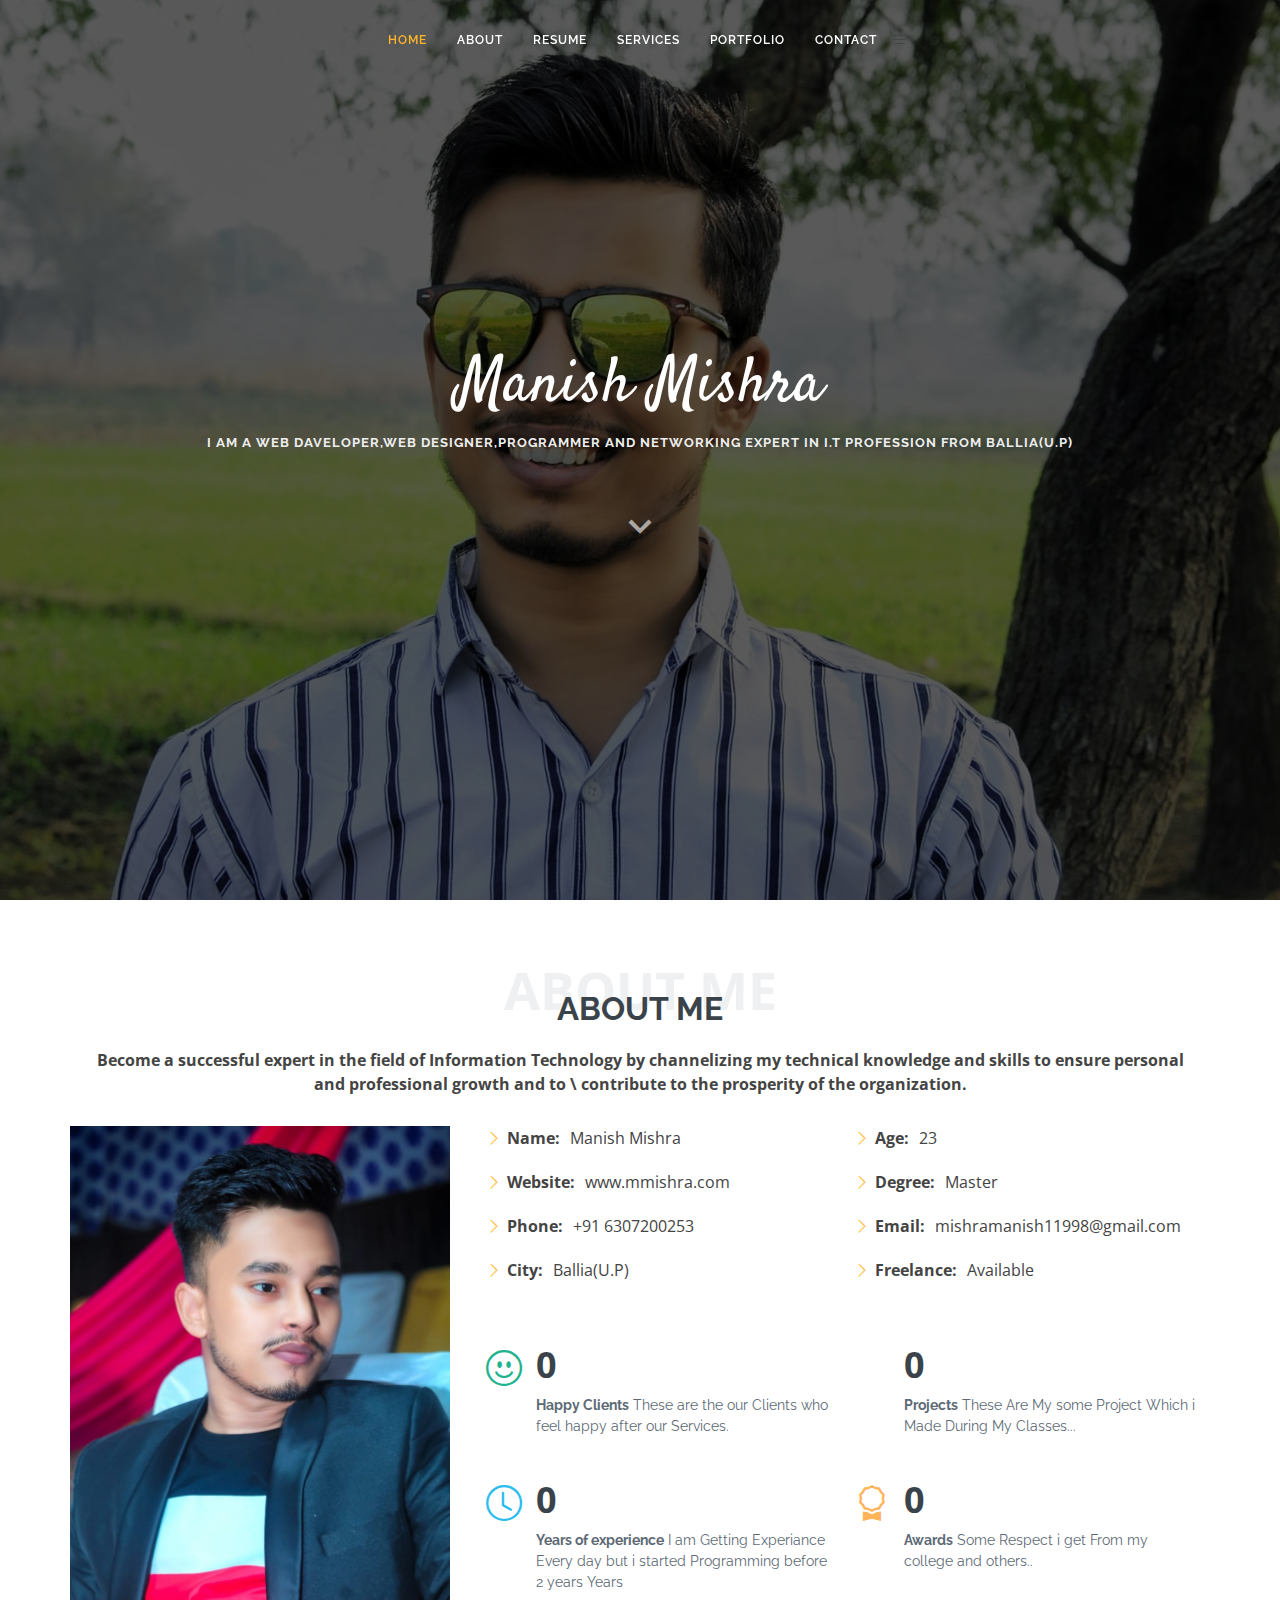
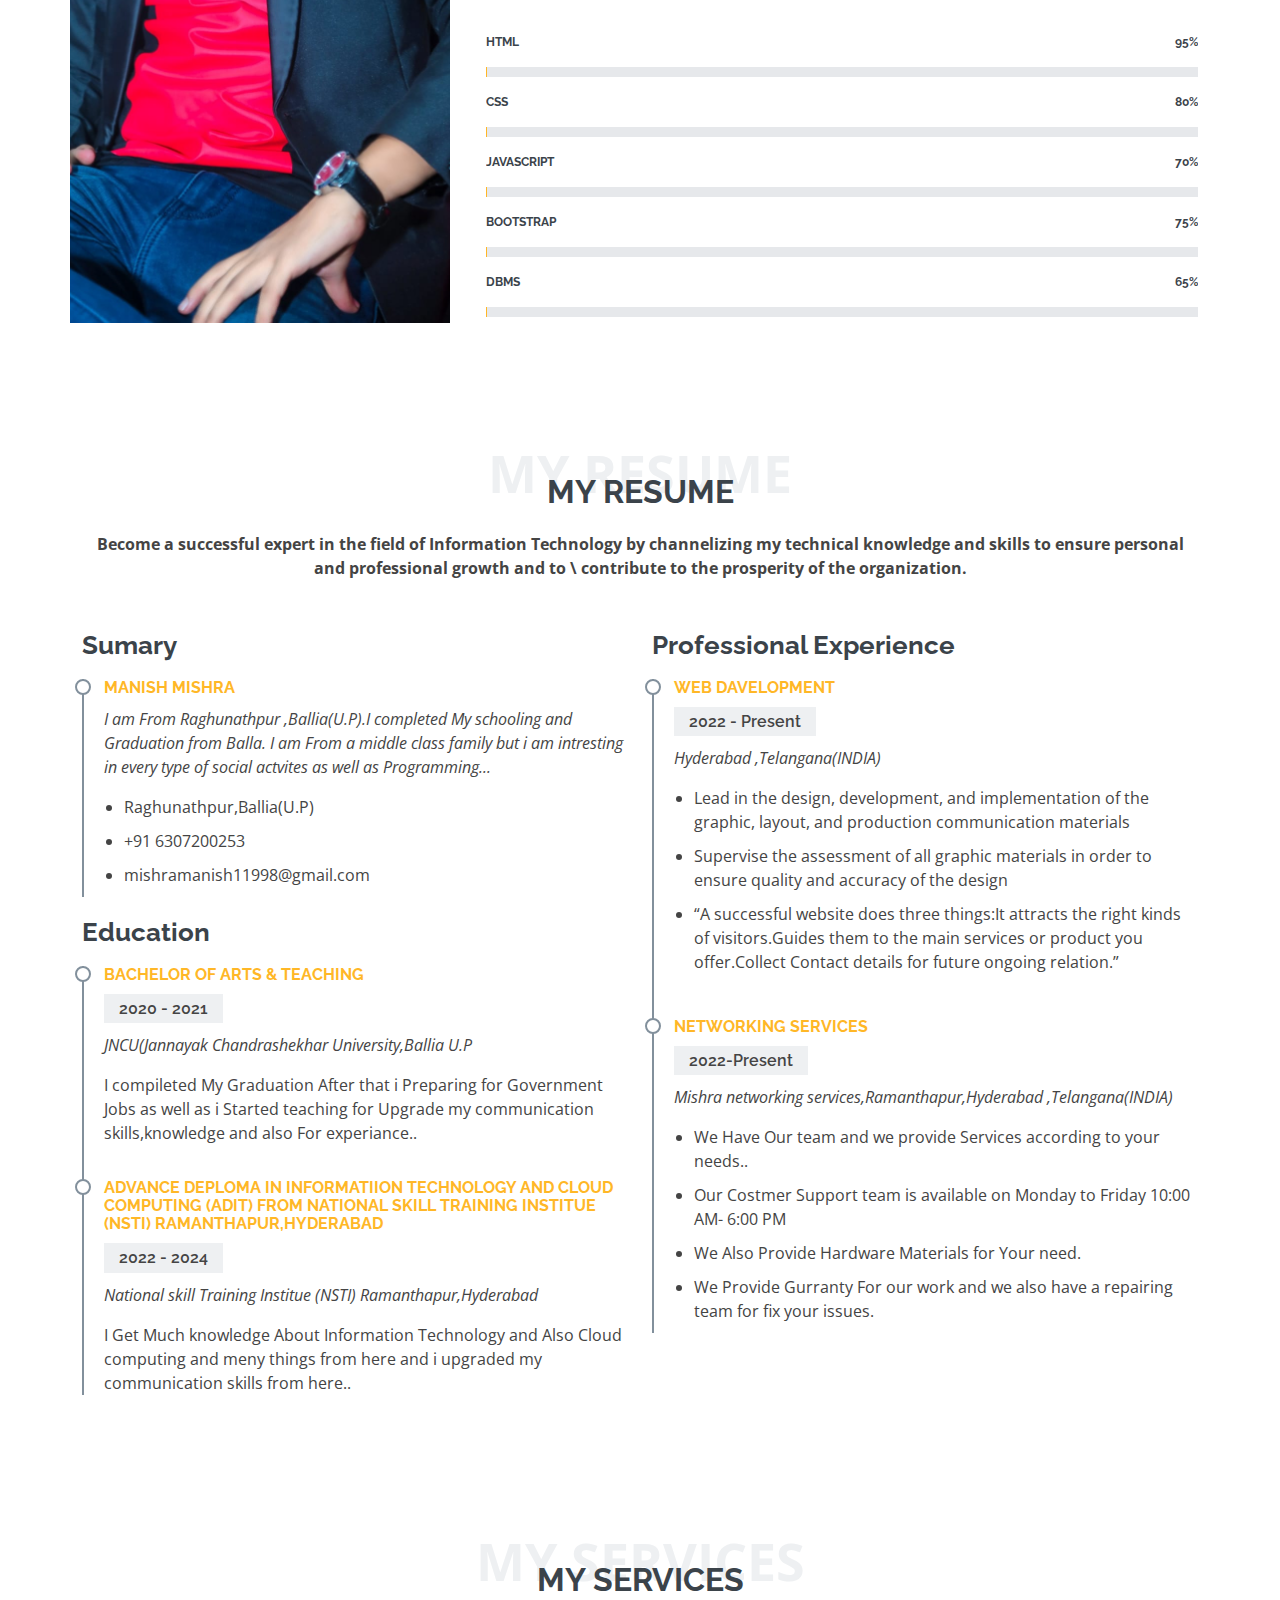
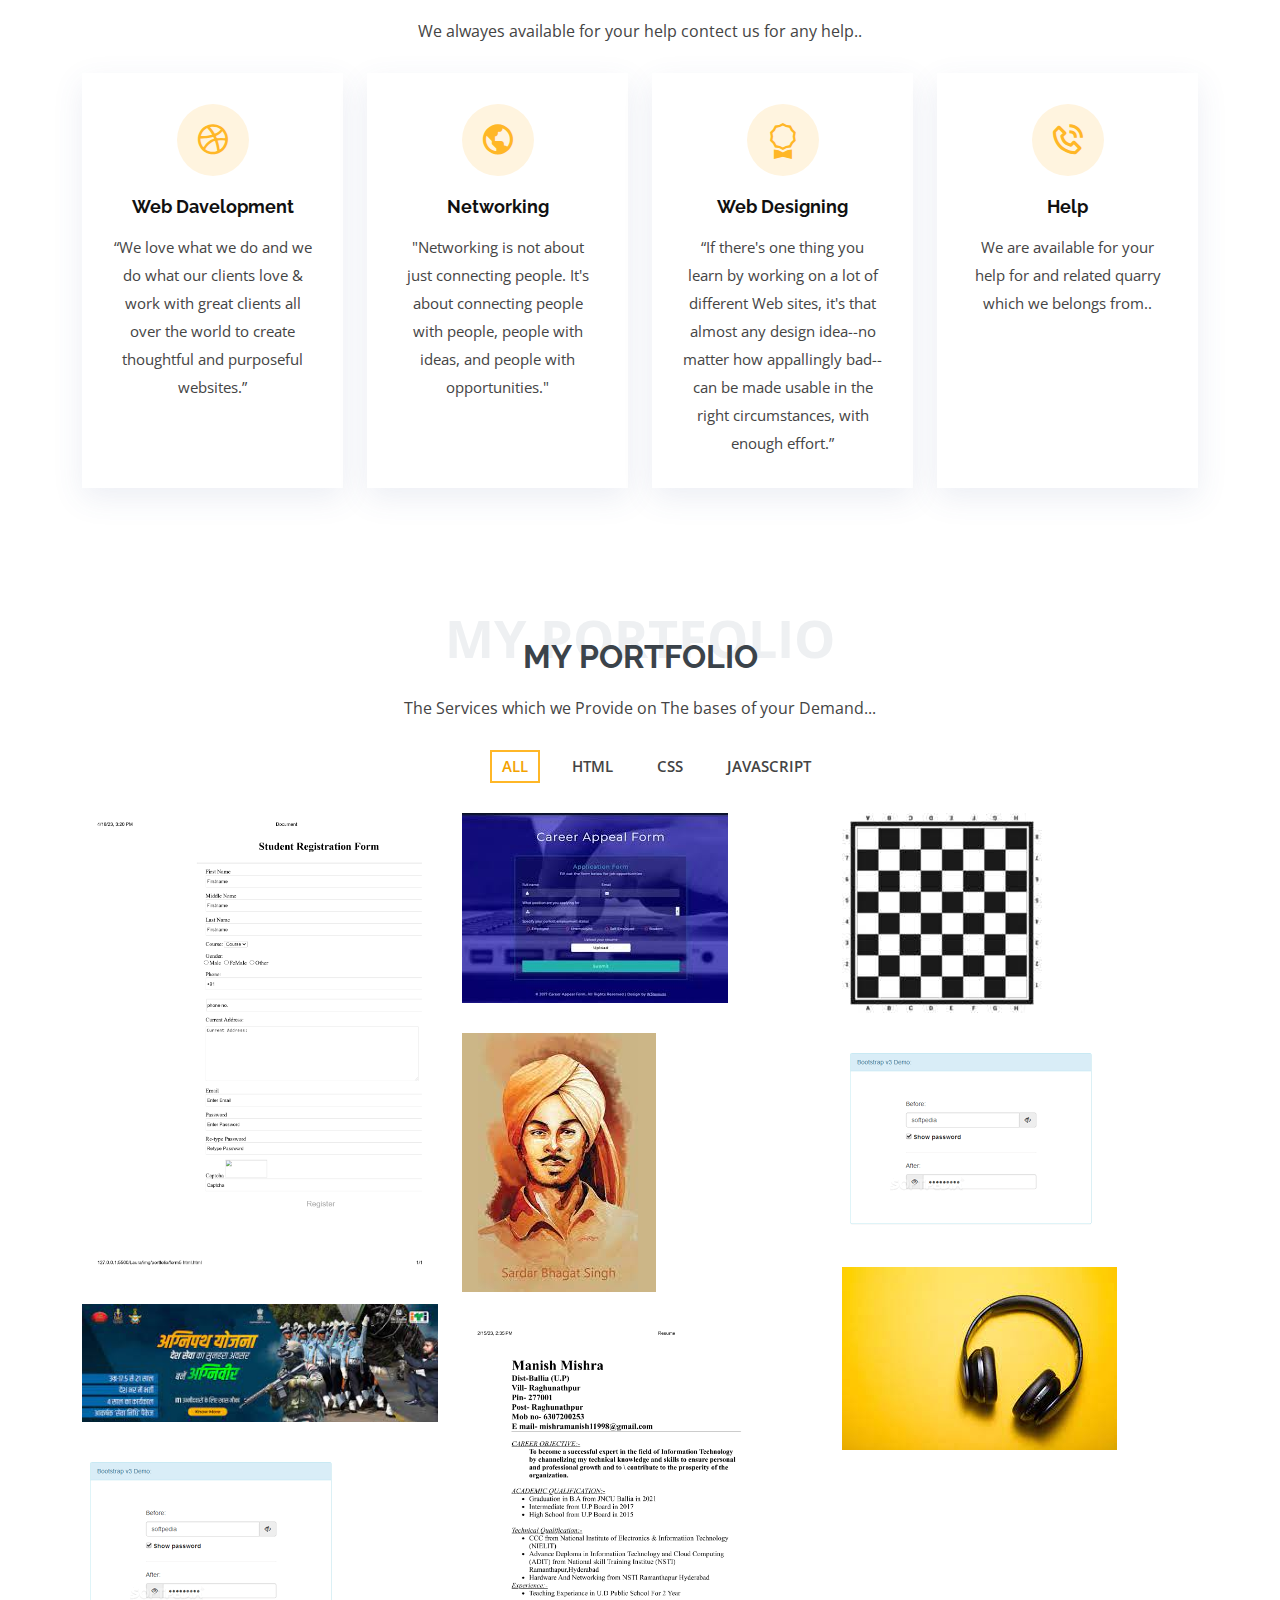
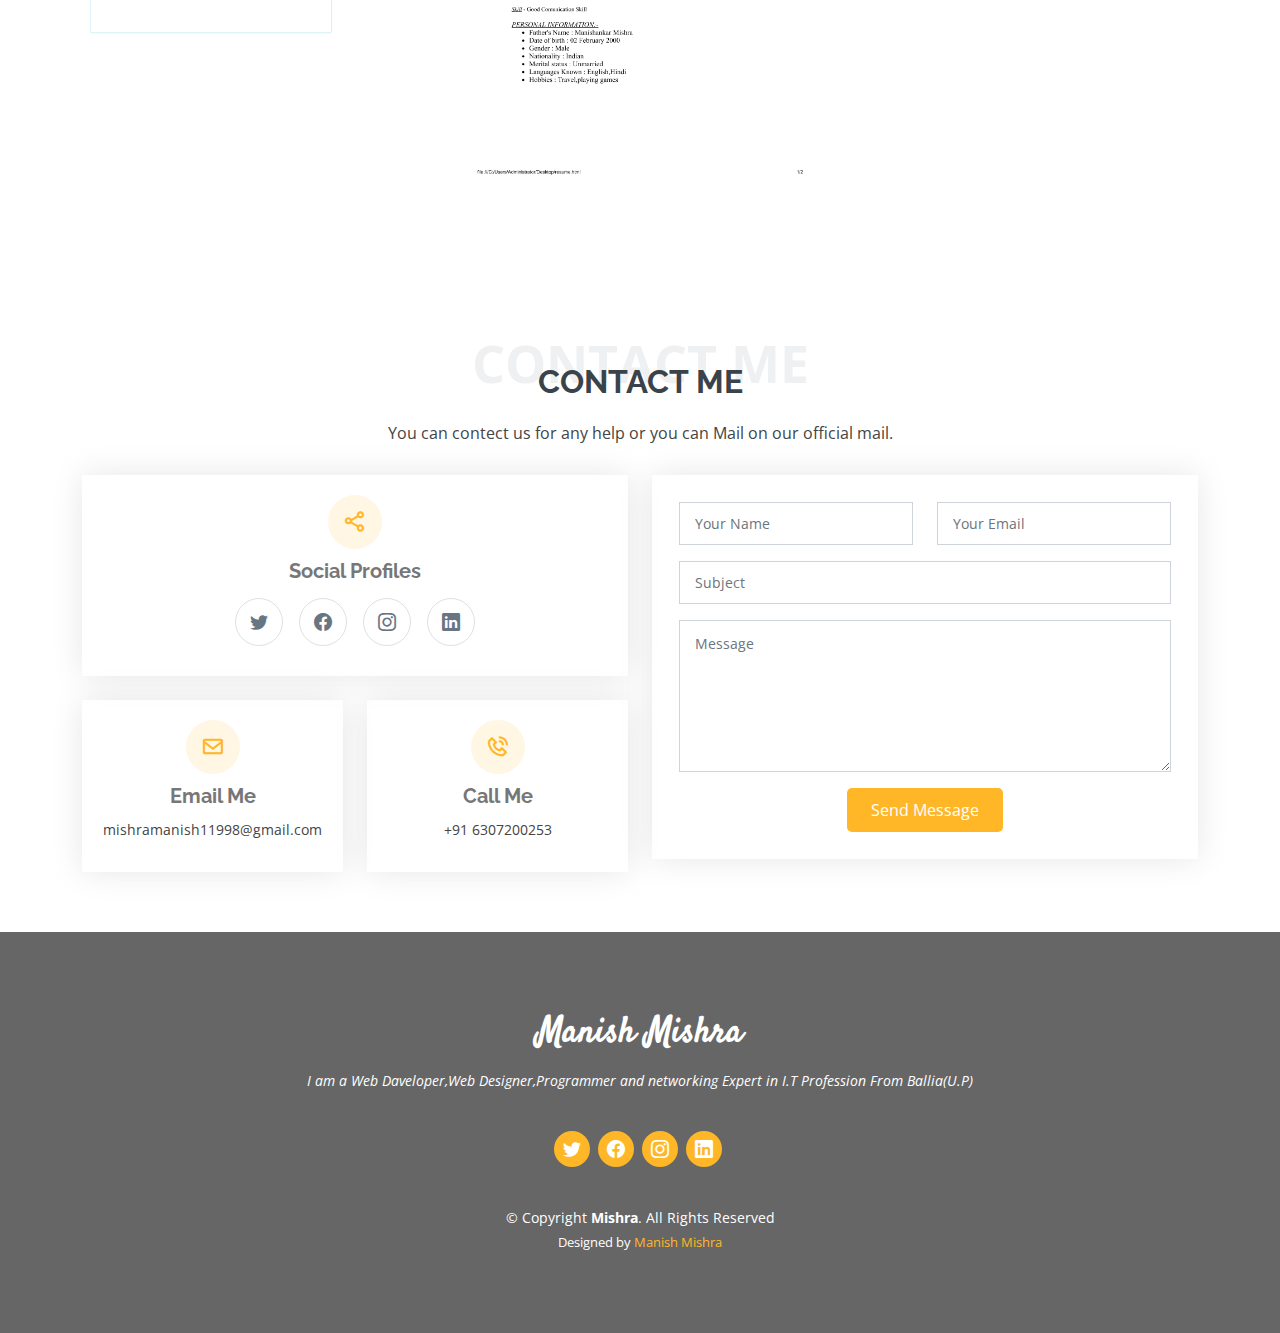
==== index.html @ cc42fcf2 "Add files via upload" ====
<!DOCTYPE html>
<html lang="en">

<head>
  <meta charset="utf-8">
  <meta content="width=device-width, initial-scale=1.0" name="viewport">

  <title>Manish Mishra Bootstrap</title>
  <meta content="" name="description">
  <meta content="" name="keywords">

  <!-- Favicons -->
  <link href="./img/Flag.jpeg" rel="icon">
  <link href="./img/Flag.jpeg" rel="apple-touch-icon">

  <!-- Google Fonts -->
  <link href="https://fonts.googleapis.com/css?family=Open+Sans:300,300i,400,400i,600,600i,700,700i|Raleway:300,300i,400,400i,500,500i,600,600i,700,700i|Satisfy" rel="stylesheet">

  <!-- Vendor CSS Files -->
  <link href="assets/vendor/bootstrap/css/bootstrap.min.css" rel="stylesheet">
  <link href="assets/vendor/bootstrap-icons/bootstrap-icons.css" rel="stylesheet">
  <link href="assets/vendor/boxicons/css/boxicons.min.css" rel="stylesheet">
  <link href="assets/vendor/glightbox/css/glightbox.min.css" rel="stylesheet">
  <link href="assets/vendor/swiper/swiper-bundle.min.css" rel="stylesheet">

  <!-- Template Main CSS File -->
  <link href="./style.css" rel="stylesheet">
 </head>
<body>
  <!-- ======= Header ======= -->
  <header id="header" class="fixed-top d-flex justify-content-center align-items-center header-transparent">

    <nav id="navbar" class="navbar">
      <ul>
        <li><a class="nav-link scrollto active" href="#hero">Home</a></li>
        <li><a class="nav-link scrollto" href="#about">About</a></li>
        <li><a class="nav-link scrollto" href="#resume">Resume</a></li>
        <li><a class="nav-link scrollto" href="#services">Services</a></li>
        <li><a class="nav-link scrollto " href="#portfolio">Portfolio</a></li>
       
        <li><a class="nav-link scrollto" href="#contact">Contact</a></li>
      </ul>
      <i class="bi bi-list mobile-nav-toggle"></i>
    </nav><!-- .navbar -->

  </header><!-- End Header -->

  <!-- ======= Hero Section ======= -->
  <section id="hero">
    <div class="hero-container">
      <h1>Manish Mishra</h1>
      <h2><strong>I am a Web Daveloper,Web Designer,Programmer and networking Expert in I.T Profession From Ballia(U.P)</strong></h2>
      <a href="#about" class="btn-scroll scrollto" title="Scroll Down"><i class="bx bx-chevron-down"></i></a>
    </div>
  </section><!-- End Hero -->

  <main id="main">

    <!-- ======= About Me Section ======= -->
    <section id="about" class="about">
      <div class="container">

        <div class="section-title">
          <span>About Me</span>
          <h2>About Me</h2>
          <p><strong> Become a successful expert in the field of Information Technology by channelizing my 
            technical knowledge and skills to ensure personal and professional growth and to \
            contribute to the prosperity of the organization.</strong></p>
        </div>

        <div class="row">
          <div class="image col-lg-4 d-flex align-items-stretch justify-content-center justify-content-lg-start"></div>
          <div class="col-lg-8 d-flex flex-column align-items-stretch">
            <div class="content ps-lg-4 d-flex flex-column justify-content-center">
              <div class="row">
                <div class="col-lg-6">
                  <ul>
                    <li><i class="bi bi-chevron-right"></i> <strong>Name:</strong> <span>Manish Mishra</span></li>
                    <li><i class="bi bi-chevron-right"></i> <strong>Website:</strong> <span>www.mmishra.com</span></li>
                    <li><i class="bi bi-chevron-right"></i> <strong>Phone:</strong> <span>+91 6307200253</span></li>
                    <li><i class="bi bi-chevron-right"></i> <strong>City:</strong> <span>Ballia(U.P)</span></li>
                  </ul>
                </div>
                <div class="col-lg-6">
                  <ul>
                    <li><i class="bi bi-chevron-right"></i> <strong>Age:</strong> <span>23</span></li>
                    <li><i class="bi bi-chevron-right"></i> <strong>Degree:</strong> <span>Master</span></li>
                    <li><i class="bi bi-chevron-right"></i> <strong>Email:</strong> <span>mishramanish11998@gmail.com</span></li>
                    <li><i class="bi bi-chevron-right"></i> <strong>Freelance:</strong> <span>Available</span></li>
                  </ul>
                </div>
              </div>
              <div class="row mt-n4">
                <div class="col-md-6 mt-5 d-md-flex align-items-md-stretch">
                  <div class="count-box">
                    <i class="bi bi-emoji-smile" style="color: #20b38e;"></i>
                    <span data-purecounter-start="0" data-purecounter-end="51" data-purecounter-duration="1" class="purecounter"></span>
                    <p><strong>Happy Clients</strong> These are the our Clients who feel happy after our Services.</p>
                  </div>
                </div>

                <div class="col-md-6 mt-5 d-md-flex align-items-md-stretch">
                  <div class="count-box">
                    <i class="bi bi-journal-richtextr" style="color: #8a1ac2;"></i>
                    <span data-purecounter-start="0" data-purecounter-end="251" data-purecounter-duration="1" class="purecounter"></span>
                    <p><strong>Projects</strong> These Are My some Project Which i Made During My Classes...</p>
                  </div>
                </div>

                <div class="col-md-6 mt-5 d-md-flex align-items-md-stretch">
                  <div class="count-box">
                    <i class="bi bi-clock" style="color: #2cbdee;"></i>
                    <span data-purecounter-start="0" data-purecounter-end="2" data-purecounter-duration="1" class="purecounter"></span>
                    <p><strong>Years of experience</strong> I am Getting Experiance Every day but i started Programming before 2 years Years</p>
                  </div>
                </div>

                <div class="col-md-6 mt-5 d-md-flex align-items-md-stretch">
                  <div class="count-box">
                    <i class="bi bi-award" style="color: #ffb459;"></i>
                    <span data-purecounter-start="0" data-purecounter-end="11" data-purecounter-duration="1" class="purecounter"></span>
                    <p><strong>Awards</strong> Some Respect i get From my college and others..</p>
                  </div>
                </div>
              </div>
            </div><!-- End .content-->

            <div class="skills-content ps-lg-4">
              <div class="progress">
                <span class="skill">HTML <i class="val">95%</i></span>
                <div class="progress-bar-wrap">
                  <div class="progress-bar" role="progressbar" aria-valuenow="95" aria-valuemin="0" aria-valuemax="100"></div>
                </div>
              </div>

              <div class="progress">
                <span class="skill">CSS <i class="val">80%</i></span>
                <div class="progress-bar-wrap">
                  <div class="progress-bar" role="progressbar" aria-valuenow="80" aria-valuemin="0" aria-valuemax="100"></div>
                </div>
              </div>

              <div class="progress">
                <span class="skill">JavaScript <i class="val">70%</i></span>
                <div class="progress-bar-wrap">
                  <div class="progress-bar" role="progressbar" aria-valuenow="70" aria-valuemin="0" aria-valuemax="100"></div>
                </div>
              </div>
              <div class="progress">
                <span class="skill">Bootstrap <i class="val">75%</i></span>
                <div class="progress-bar-wrap">
                  <div class="progress-bar" role="progressbar" aria-valuenow="75" aria-valuemin="0" aria-valuemax="100"></div>
                </div>
              </div>
              <div class="progress">
                <span class="skill">DBMS <i class="val">65%</i></span>
                <div class="progress-bar-wrap">
                  <div class="progress-bar" role="progressbar" aria-valuenow="65" aria-valuemin="0" aria-valuemax="100"></div>
                </div>
              </div>
            </div>

          </div>
        </div>

      </div>
    </section><!-- End About Me Section -->

    <!-- ======= My Resume Section ======= -->
    <section id="resume" class="resume">
      <div class="container">

        <div class="section-title">
          <span>My Resume</span>
          <h2>My Resume</h2>
          <p><strong> Become a successful expert in the field of Information Technology by channelizing my 
            technical knowledge and skills to ensure personal and professional growth and to \
            contribute to the prosperity of the organization.</strong></p>
        </div>

        <div class="row">
          <div class="col-lg-6">
            <h3 class="resume-title">Sumary</h3>
            <div class="resume-item pb-0">
              <h4>Manish Mishra</h4>
              <p><em>I am From Raghunathpur ,Ballia(U.P).I completed My schooling and Graduation from Balla. I am From a middle class family but i am intresting in every type of social actvites as well as Programming...</em></p>
              <p>
              <ul>
                <li>Raghunathpur,Ballia(U.P)</li>
                <li>+91 6307200253</li>
                <li>mishramanish11998@gmail.com</li>
              </ul>
              </p>
            </div>

            <h3 class="resume-title">Education</h3>
            <div class="resume-item">
              <h4>Bachelor of Arts &amp; Teaching</h4>
              <h5>2020 - 2021</h5>
              <p><em>JNCU(Jannayak Chandrashekhar University,Ballia U.P</em></p>
              <p>I compileted My Graduation After that i Preparing for Government Jobs as well as i Started teaching for Upgrade my communication skills,knowledge and also For experiance..</p>
            </div>
            <div class="resume-item">
              <h4>Advance Deploma in Informatiion Technology and Cloud Computing (ADIT) from National skill Training Institue (NSTI) Ramanthapur,Hyderabad</h4>
              <h5>2022 - 2024</h5>
              <p><em>National skill Training Institue (NSTI) Ramanthapur,Hyderabad</em></p>
              <p>I Get Much knowledge About Information Technology and Also Cloud computing and meny things from here and i upgraded my communication skills from here..</p>
            </div>
          </div>
          <div class="col-lg-6">
            <h3 class="resume-title">Professional Experience</h3>
            <div class="resume-item">
              <h4>Web Davelopment</h4>
              <h5>2022 - Present</h5>
              <p><em>Hyderabad ,Telangana(INDIA)</em></p>
              <p>
              <ul>
                <li>Lead in the design, development, and implementation of the graphic, layout, and production communication materials</li>
                <li>Supervise the assessment of all graphic materials in order to ensure quality and accuracy of the design</li>
                <li>“A successful website does three things:It attracts the right kinds of visitors.Guides them to the main services or product you offer.Collect Contact details for future ongoing relation.”</li>
              </ul>
              </p>
            </div>
            <div class="resume-item">
              <h4>Networking Services</h4>
              <h5>2022-Present</h5>
              <p><em>Mishra networking services,Ramanthapur,Hyderabad ,Telangana(INDIA)</em></p>
              <p>
              <ul>
                <li>We Have Our team and we provide Services according to your needs..</li>
                <li>Our Costmer Support team is available on Monday to Friday 10:00 AM- 6:00 PM</li>
                <li>We Also Provide Hardware Materials for Your need.</li>
                <li>We Provide Gurranty For our work and we also have a repairing team for fix your issues.</li>
              </ul>
              </p>
            </div>
          </div>
        </div>

      </div>
    </section><!-- End My Resume Section -->

    <!-- ======= My Services Section ======= -->
    <section id="services" class="services">
      <div class="container">

        <div class="section-title">
          <span>My Services</span>
          <h2>My Services</h2>
          <p>We alwayes available for your help contect us for any help..</p>
        </div>

        <div class="row">
          <div class="col-md-6 col-lg-3 d-flex align-items-stretch mb-5 mb-lg-0">
            <div class="icon-box">
              <div class="icon"><i class="bx bxl-dribbble"></i></div>
              <h4 class="title"><a href="">Web Davelopment</a></h4>
              <p class="description">“We love what we do and we do what our clients love & work with great clients all over the world to create thoughtful and purposeful websites.”</p>
            </div>
          </div>

          <div class="col-md-6 col-lg-3 d-flex align-items-stretch mb-5 mb-lg-0">
            <div class="icon-box">
              <div class="icon"><i class="bx bx-world"></i></div>
              <h4 class="title"><a href="">Networking</a></h4>
              <p class="description">"Networking is not about just connecting people. It's about connecting people with people, people with ideas, and people with opportunities."</p>
            </div>
          </div>

          <div class="col-md-6 col-lg-3 d-flex align-items-stretch mb-5 mb-lg-0">
            <div class="icon-box">
              <div class="icon"><i class="bx bi-award"></i></div>
              <h4 class="title"><a href="">Web Designing</a></h4>
              <p class="description">“If there's one thing you learn by working on a lot of different Web sites, it's that almost any design idea--no matter how appallingly bad--can be made usable in the right circumstances, with enough effort.”</p>
            </div>
          </div>

          <div class="col-md-6 col-lg-3 d-flex align-items-stretch mb-5 mb-lg-0">
            <div class="icon-box">
              <div class="icon"><i class="bx bx-phone-call"></i></div>
              <h4 class="title"><a href="">Help</a></h4>
              <p class="description">We are available for your help for and related quarry which we belongs from..</p>
            </div>
          </div>

        </div>

      </div>
    </section><!-- End My Services Section -->
    
    <!-- ======= My Portfolio Section ======= -->
    <section id="portfolio" class="portfolio">
      <div class="container">

        <div class="section-title">
          <span>My Portfolio</span>
          <h2>My Portfolio</h2>
          <p>The Services which we Provide on The bases of your Demand...</p>
        </div>

        <ul id="portfolio-flters" class="d-flex justify-content-center">
          <li data-filter="*" class="filter-active">All</li>
          <li data-filter=".filter-app">HTML</li>
          <li data-filter=".filter-card">Css</li>
          <li data-filter=".filter-web">JavaScript</li>
        </ul>

        <div class="row portfolio-container">

          <div class="col-lg-4 col-md-6 portfolio-item filter-app">
            <div class="portfolio-img"><img src="./img/portfolio/Document_page-0001.jpg" class="img-fluid" alt=""></div>
            <div class="portfolio-info">
              <h4>HTML 1</h4>
              <p>HTML</p>
              <a href="./img/portfolio/form5 html.html" data-gallery="portfolioGallery" class="portfolio-lightbox preview-link" title="App 1"><i class="bx bx-plus"></i></a>
              <a href="./img/portfolio/form5 html.html" class="details-link" title="More Details"><i class="bx bx-link"></i></a>
            </div>
          </div>

          <div class="col-lg-4 col-md-6 portfolio-item filter-web">
            <div class="portfolio-img"><img src="./img/portfolio/form for js.jfif" class="img-fluid" alt=""></div>
            <div class="portfolio-info">
              <h4>JavaScript</h4>
              <p>JavaScript</p>
              <a href="./img/portfolio/Form Validation js.html" data-gallery="portfolioGallery" class="portfolio-lightbox preview-link" title="Web 3"><i class="bx bx-plus"></i></a>
              <a href="./img/portfolio/Form Validation js.html" class="details-link" title="More Details"><i class="bx bx-link"></i></a>
            </div>
          </div>

          <div class="col-lg-4 col-md-6 portfolio-item filter-app">
            <div class="portfolio-img"><img src="./img/portfolio/chessboard.jfif" class="img-fluid" alt=""></div>
            <div class="portfolio-info">
              <h4>HTML 2</h4>
              <p>HTML</p>
              <a href="./img/portfolio/Chessboard html.html" data-gallery="portfolioGallery" class="portfolio-lightbox preview-link" title="App 2"><i class="bx bx-plus"></i></a>
              <a href="./img/portfolio/Chessboard html.html" class="details-link" title="More Details"><i class="bx bx-link"></i></a>
            </div>
          </div>

          <div class="col-lg-4 col-md-6 portfolio-item filter-card">
            <div class="portfolio-img"><img src="./img/portfolio/Bhagat singh g.jpg" class="img-fluid" alt=""></div>
            <div class="portfolio-info">
              <h4>Css 2</h4>
              <p>Css</p>
              <a href="./img/portfolio/Bhagat singh g css/index.html" data-gallery="portfolioGallery" class="portfolio-lightbox preview-link" title="Card 2"><i class="bx bx-plus"></i></a>
              <a href="./img/portfolio/Bhagat singh g css/index.html" class="details-link" title="More Details"><i class="bx bx-link"></i></a>
            </div>
          </div>

          <div class="col-lg-4 col-md-6 portfolio-item filter-web">
            <div class="portfolio-img"><img src="./img/portfolio/password checkbox.png" class="img-fluid" alt=""></div>
            <div class="portfolio-info">
              <h4>JavaScript 2</h4>
              <p>JavaScript</p>
              <a href="./img/portfolio/Password Checkbox Project Js.html" data-gallery="portfolioGallery" class="portfolio-lightbox preview-link" title="Web 2"><i class="bx bx-plus"></i></a>
              <a href="./img/portfolio/Password Checkbox Project Js.html" class="details-link" title="More Details"><i class="bx bx-link"></i></a>
            </div>
          </div>

          <div class="col-lg-4 col-md-6 portfolio-item filter-app">
            <div class="portfolio-img"><img src="./img/portfolio/headphone.jfif" class="img-fluid" alt=""></div>
            <div class="portfolio-info">
              <h4>HTML 3</h4>
              <p>HTML</p>
              <a href="./img/portfolio/headphone css.html" data-gallery="portfolioGallery" class="portfolio-lightbox preview-link" title="App 3"><i class="bx bx-plus"></i></a>
              <a href="./img/portfolio/headphone css.html" class="details-link" title="More Details"><i class="bx bx-link"></i></a>
            </div>
          </div>

          <div class="col-lg-4 col-md-6 portfolio-item filter-card">
            <div class="portfolio-img"><img src="./img/portfolio/nimi.jfif" class="img-fluid" alt=""></div>
            <div class="portfolio-info">
              <h4>Css 1</h4>
              <p>Css</p>
              <a href="./img/portfolio/NIMI WEBSITE css/nimionline.html" data-gallery="portfolioGallery" class="portfolio-lightbox preview-link" title="Card 1"><i class="bx bx-plus"></i></a>
              <a href="./img/portfolio/NIMI WEBSITE css/nimionline.html" class="details-link" title="More Details"><i class="bx bx-link"></i></a>
            </div>
          </div>

          <div class="col-lg-4 col-md-6 portfolio-item filter-card">
            <div class="portfolio-img"><img src="./img/portfolio/resume_page-0001.jpg" class="img-fluid" alt=""></div>
            <div class="portfolio-info">
              <h4>Css 3</h4>
              <p>Css</p>
              <a href="./img/portfolio/Resume Manish Mishra html.html" data-gallery="portfolioGallery" class="portfolio-lightbox preview-link" title="Card 3"><i class="bx bx-plus"></i></a>
              <a href="./img/portfolio/Resume Manish Mishra html.html" class="details-link" title="More Details"><i class="bx bx-link"></i></a>
            </div>
          </div>

          <div class="col-lg-4 col-md-6 portfolio-item filter-web">
            <div class="portfolio-img"><img src="./img/portfolio/password checkbox.png" class="img-fluid" alt=""></div>
            <div class="portfolio-info">
              <h4>Javascript 3</h4>
              <p>JavaScript</p>
              <a href="./img/portfolio/Password Checkbox Project Js.html" data-gallery="portfolioGallery" class="portfolio-lightbox preview-link" title="Web 3"><i class="bx bx-plus"></i></a>
              <a href="./img/portfolio/Password Checkbox Project Js.html" class="details-link" title="More Details"><i class="bx bx-link"></i></a>
            </div>
          </div>

        </div>

      </div>
    </section><!-- End My Portfolio Section -->

    <!-- ======= Contact Me Section ======= -->
    <section id="contact" class="contact">
      <div class="container">

        <div class="section-title">
          <span>Contact Me</span>
          <h2>Contact Me</h2>
          <p>You can contect us for any help or you can Mail on our official mail.</p>
        </div>

        <div class="row">

          <div class="col-lg-6">

            <div class="row">
              <div class="col-md-12">
                <div class="info-box">
                  <i class="bx bx-share-alt"></i>
                  <h3>Social Profiles</h3>
                  <div class="social-links">
                    <a href="https://twitter.com/manish_mishra70?t=Xy6blJxx88daat7peGOU5Q&s=09" class="twitter"><i class="bi bi-twitter"></i></a>
                    <a href="https://www.facebook.com/profile.php?id=100007929101556&mibextid=ZbWKwL" class="facebook"><i class="bi bi-facebook"></i></a>
                    <a href="https://instagram.com/_mishra7880?igshid=YmMyMTA2M2Y=" class="instagram"><i class="bi bi-instagram"></i></a>
                    <a href="https://www.linkedin.com/in/manish-mishra-35498b264" class="linkedin"><i class="bi bi-linkedin"></i></a>
                  </div>
                </div>
              </div>
              <div class="col-md-6">
                <div class="info-box mt-4">
                  <i class="bx bx-envelope"></i>
                  <h3>Email Me</h3>
                  <p>mishramanish11998@gmail.com</p>
                </div>
              </div>
              <div class="col-md-6">
                <div class="info-box mt-4">
                  <i class="bx bx-phone-call"></i>
                  <h3>Call Me</h3>
                  <p>+91 6307200253</p>
                </div>
              </div>
            </div>

          </div>

          <div class="col-lg-6">
            <form action="forms/contact.php" method="post" role="form" class="php-email-form">
              <div class="row">
                <div class="col-md-6 form-group">
                  <input type="text" name="name" class="form-control" id="name" placeholder="Your Name" required>
                </div>
                <div class="col-md-6 form-group mt-3 mt-md-0">
                  <input type="email" class="form-control" name="email" id="email" placeholder="Your Email" required>
                </div>
              </div>
              <div class="form-group mt-3">
                <input type="text" class="form-control" name="subject" id="subject" placeholder="Subject" required>
              </div>
              <div class="form-group mt-3">
                <textarea class="form-control" name="message" rows="6" placeholder="Message" required></textarea>
              </div>
              <div class="my-3">
                <div class="loading">Loading</div>
                <div class="error-message"></div>
                <div class="sent-message">Your message has been sent. Thank you!</div>
              </div>
              <div class="text-center"><button type="submit">Send Message</button></div>
            </form>
          </div>

        </div>

      </div>
    </section><!-- End Contact Me Section -->

  </main><!-- End #main -->

  <!-- ======= Footer ======= -->
  <footer id="footer">
    <div class="container">
      <h3>Manish Mishra</h3>
      <p>I am a Web Daveloper,Web Designer,Programmer and networking Expert in I.T Profession From Ballia(U.P)</p>
      <div class="social-links">
        <a href="https://twitter.com/manish_mishra70?t=Xy6blJxx88daat7peGOU5Q&s=09" class="twitter"><i class="bi bi-twitter"></i></a>
        <a href="https://www.facebook.com/profile.php?id=100007929101556&mibextid=ZbWKwL" class="facebook"><i class="bi bi-facebook"></i></a>
        <a href="https://instagram.com/_mishra7880?igshid=YmMyMTA2M2Y=" class="instagram"><i class="bi bi-instagram"></i></a>
        <a href="https://www.linkedin.com/in/manish-mishra-35498b264" class="linkedin"><i class="bi bi-linkedin"></i></a>
      </div>
      <div class="copyright">
        &copy; Copyright <strong><span>Mishra</span></strong>. All Rights Reserved
      </div>
      <div class="credits">
               Designed by <a href="mishramanish11998@gmail.com">Manish Mishra</a>
      </div>
    </div>
  </footer><!-- End Footer -->

  <a href="#" class="back-to-top d-flex align-items-center justify-content-center"><i class="bi bi-arrow-up-short"></i></a>

  <!-- Vendor JS Files -->
  <script src="assets/vendor/purecounter/purecounter_vanilla.js"></script>
  <script src="assets/vendor/bootstrap/js/bootstrap.bundle.min.js"></script>
  <script src="assets/vendor/glightbox/js/glightbox.min.js"></script>
  <script src="assets/vendor/isotope-layout/isotope.pkgd.min.js"></script>
  <script src="assets/vendor/swiper/swiper-bundle.min.js"></script>
  <script src="assets/vendor/waypoints/noframework.waypoints.js"></script>
  <script src="assets/vendor/php-email-form/validate.js"></script>

  <!-- Template Main JS File -->
  <script src="./main.js"></script>

</body>

</html>
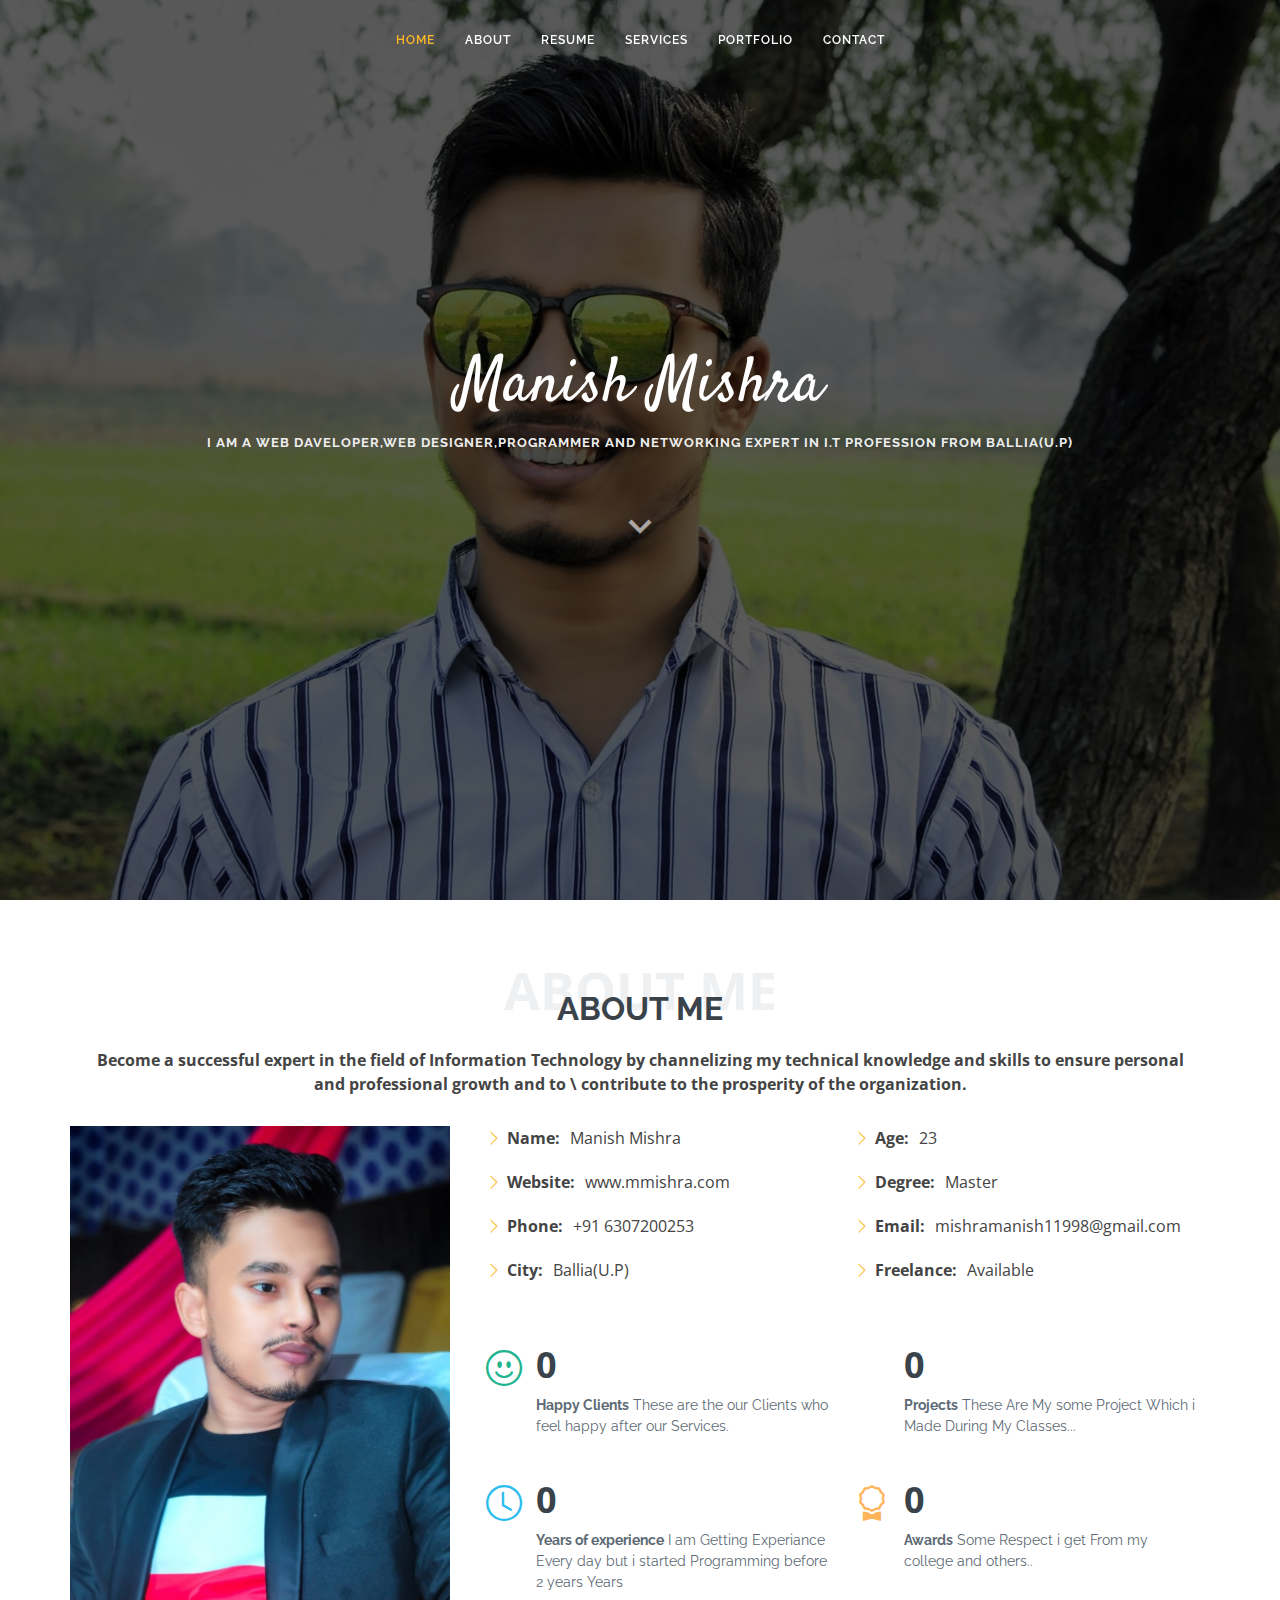
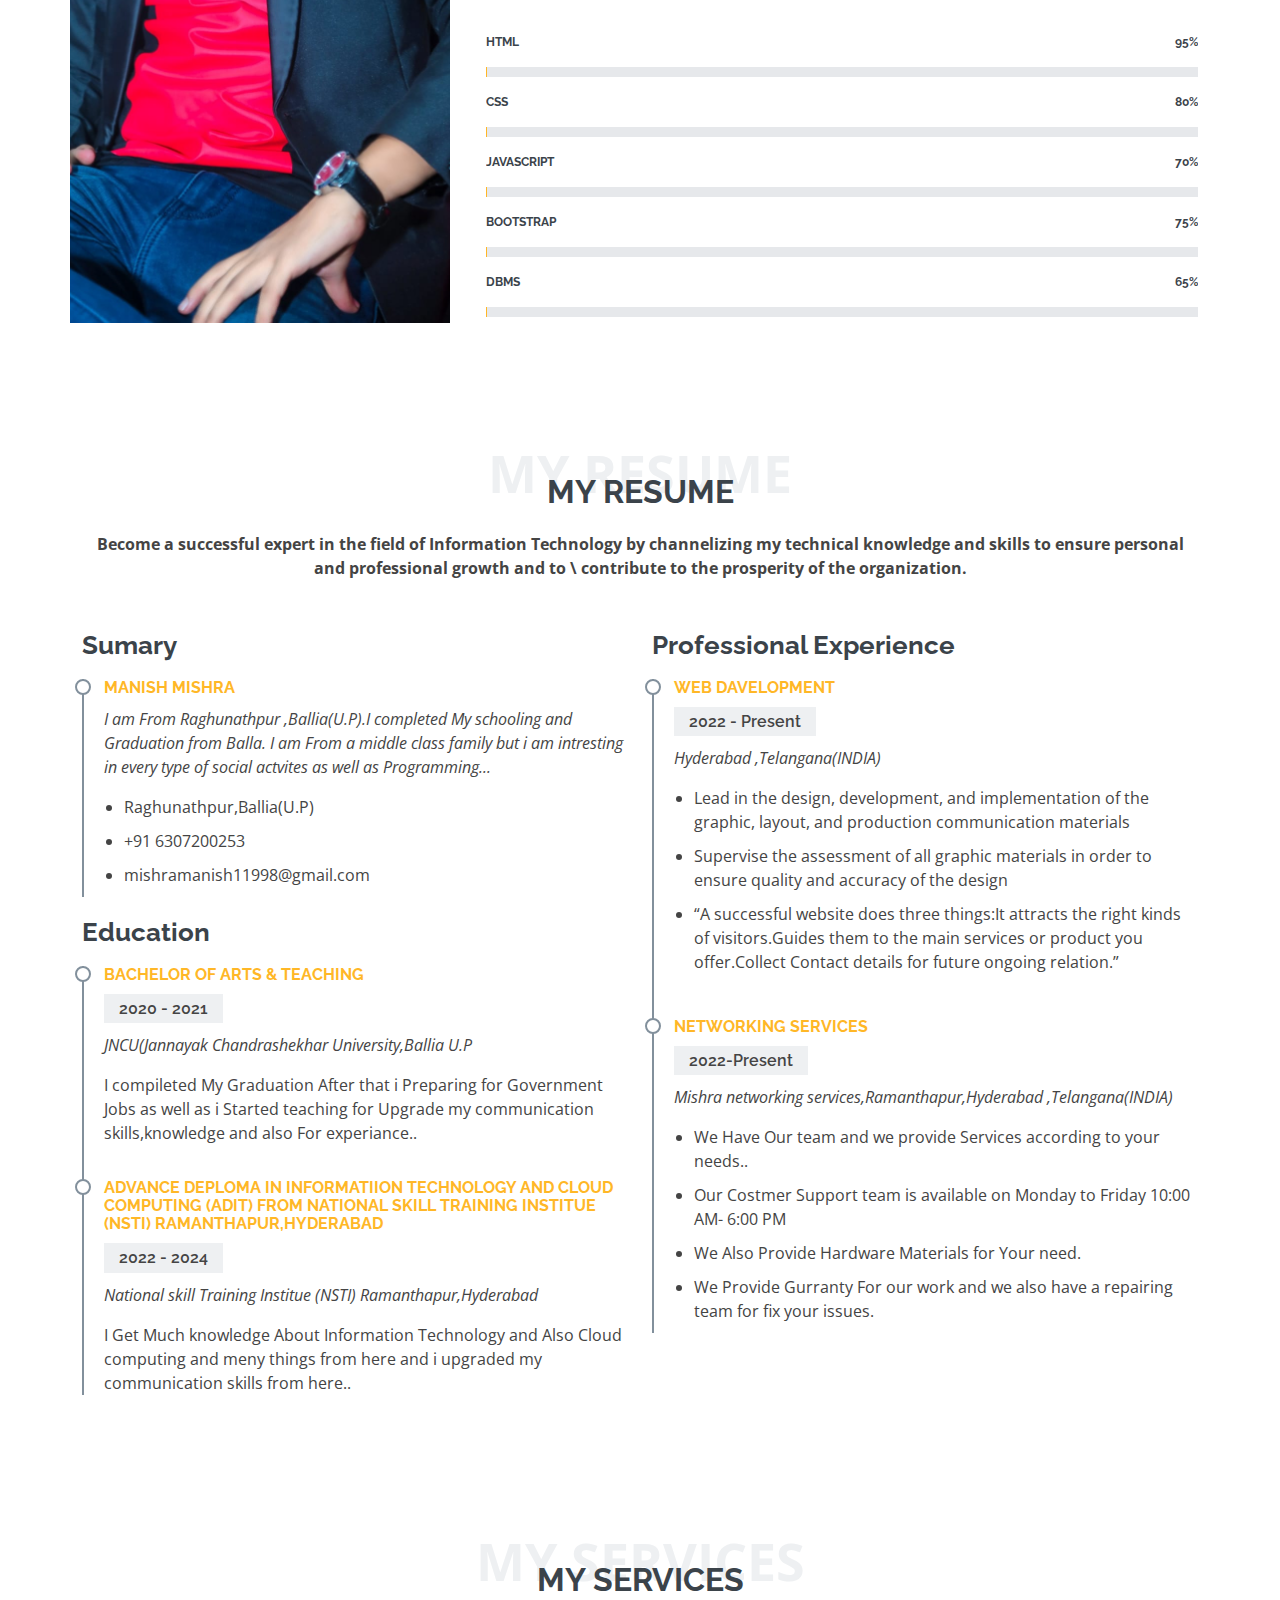
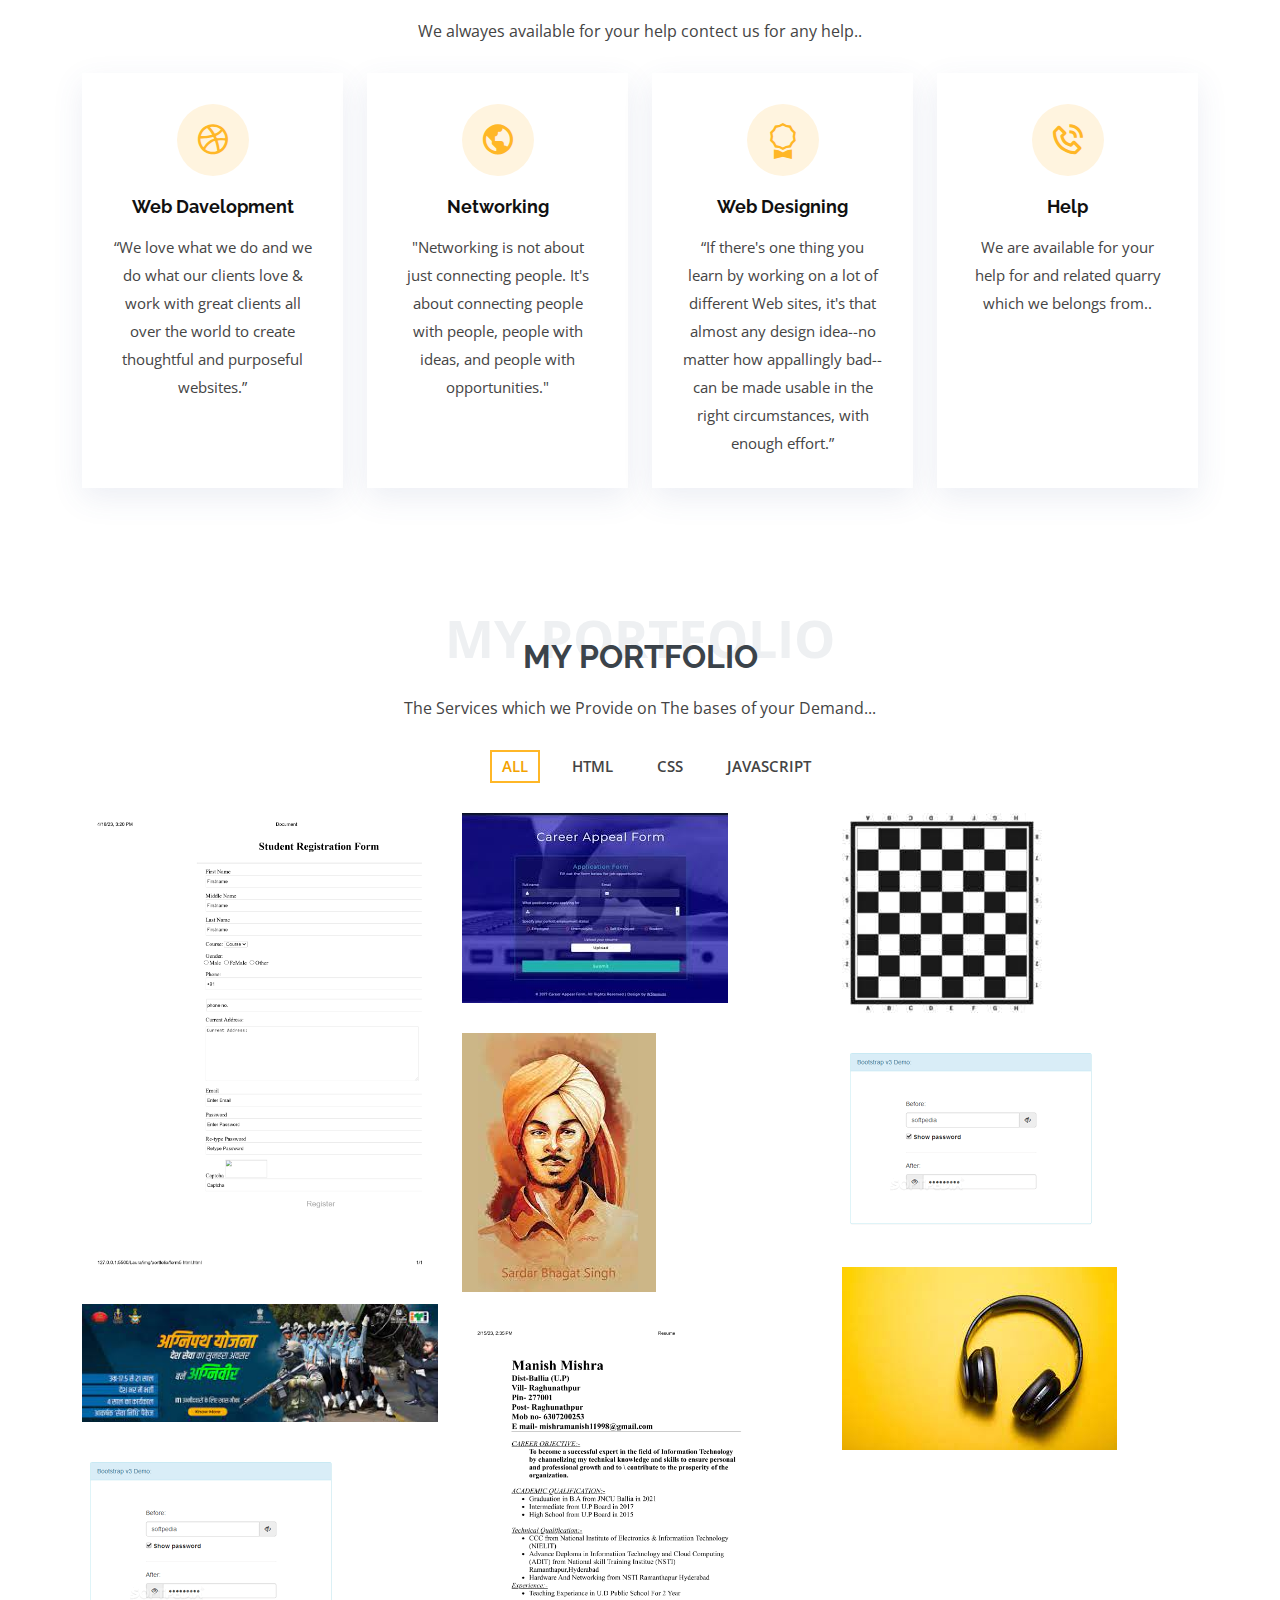
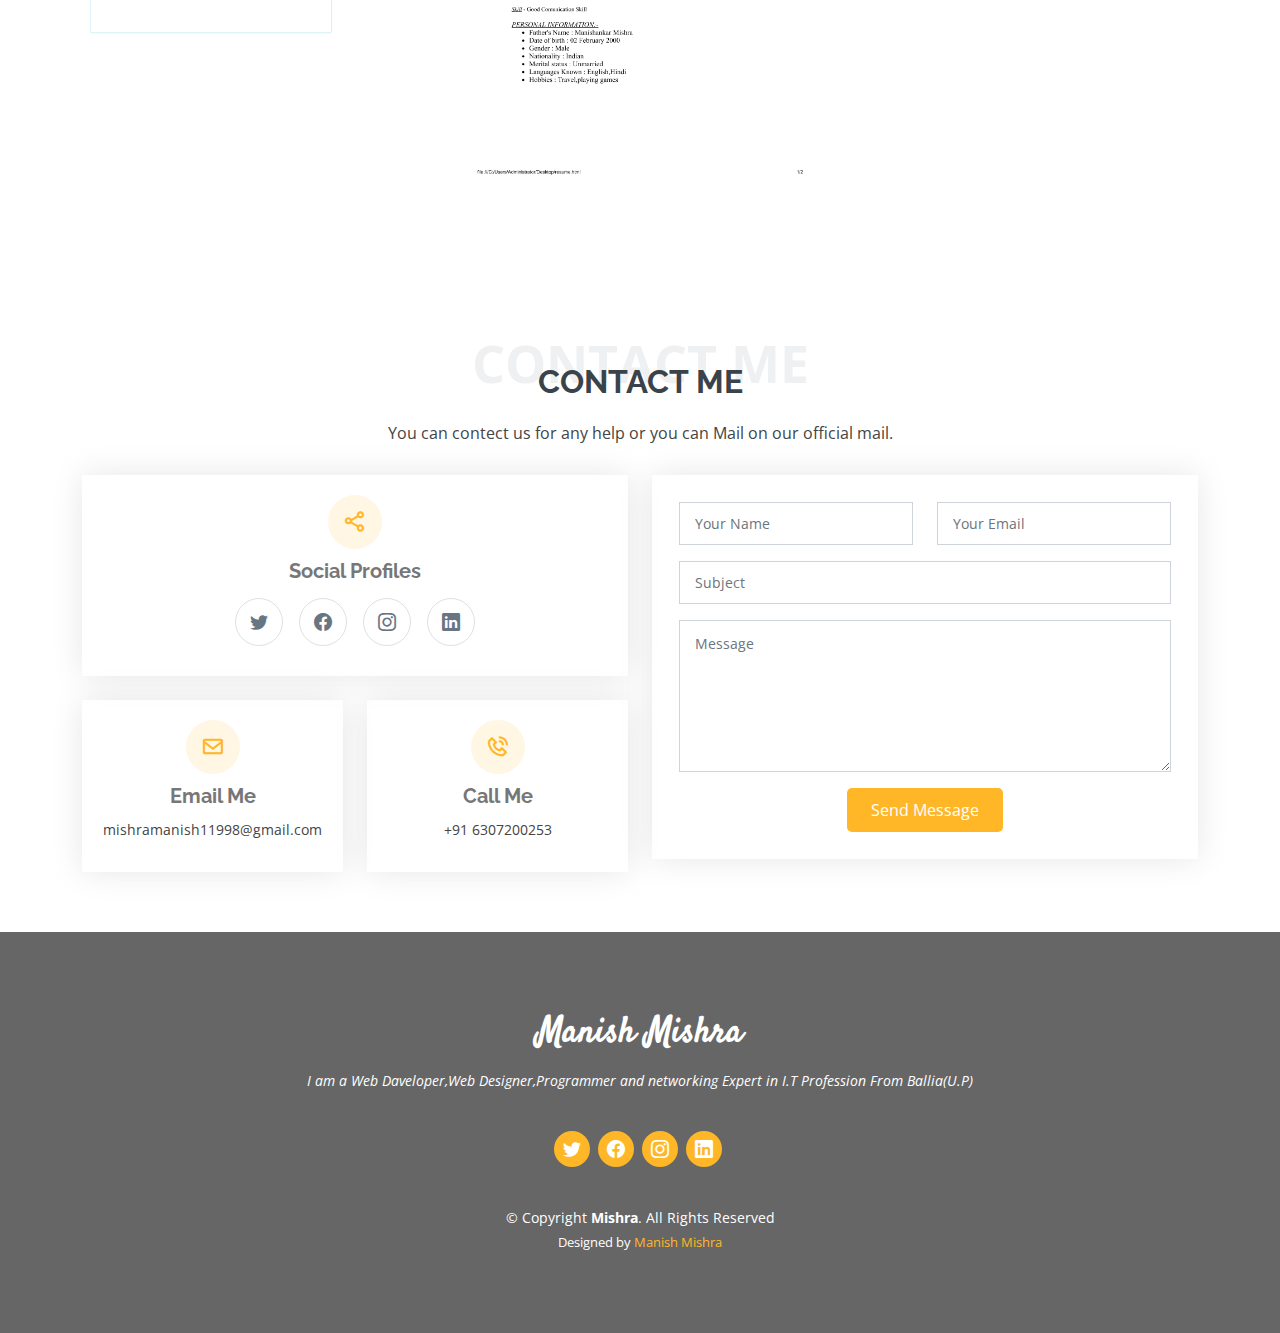
==== commit ae32ab7e: "Update index.html" ====
--- a/index.html
+++ b/index.html
@@ -512,7 +512,20 @@
 
   <!-- Template Main JS File -->
   <script src="./main.js"></script>
+  <script>
+  window.watsonAssistantChatOptions = {
+    integrationID: "73f09858-9f39-4910-bb50-eab86c09b51e", // The ID of this integration.
+    region: "au-syd", // The region your integration is hosted in.
+    serviceInstanceID: "c372e6f1-6175-4b93-b9cd-ba603c47a624", // The ID of your service instance.
+    onLoad: async (instance) => { await instance.render(); }
+  };
+  setTimeout(function(){
+    const t=document.createElement('script');
+    t.src="https://web-chat.global.assistant.watson.appdomain.cloud/versions/" + (window.watsonAssistantChatOptions.clientVersion || 'latest') + "/WatsonAssistantChatEntry.js";
+    document.head.appendChild(t);
+  });
+</script>
 
 </body>
 
-</html>+</html>
--- a/style.css
+++ b/style.css
@@ -99,7 +99,7 @@
 .navbar a,
 .navbar a:focus {
   display: flex;
-  align-items: left;
+  align-items: center;
   justify-content: space-between;
   padding: 10px 15px;
   color: #fff;
@@ -126,12 +126,79 @@
   color: #ffb727;
 }
 
-
-
+.navbar .dropdown ul {
+  display: block;
+  position: absolute;
+  left: 14px;
+  top: calc(100% + 30px);
+  margin: 0;
+  padding: 10px 0;
+  z-index: 99;
+  opacity: 0;
+  visibility: hidden;
+  background: #fff;
+  box-shadow: 0px 0px 30px rgba(127, 137, 161, 0.25);
+  transition: 0.3s;
+  border-radius: 4px;
+}
+
+.navbar .dropdown ul li {
+  min-width: 200px;
+}
+
+.navbar .dropdown ul a {
+  padding: 10px 20px;
+  font-size: 14px;
+  text-transform: none;
+  font-weight: 400;
+  color: #3b434a;
+  letter-spacing: 1px;
+}
+
+.navbar .dropdown ul a i {
+  font-size: 12px;
+}
+
+.navbar .dropdown ul a:hover,
+.navbar .dropdown ul .active:hover,
+.navbar .dropdown ul li:hover>a {
+  color: #ffb727;
+}
+
+.navbar .dropdown:hover>ul {
+  opacity: 1;
+  top: 100%;
+  visibility: visible;
+}
+
+.navbar .dropdown .dropdown ul {
+  top: 0;
+  left: calc(100% - 30px);
+  visibility: hidden;
+}
+
+.navbar .dropdown .dropdown:hover>ul {
+  opacity: 1;
+  top: 0;
+  left: 100%;
+  visibility: visible;
+}
+
+@media (max-width: 1366px) {
+  .navbar .dropdown .dropdown ul {
+    left: -90%;
+  }
+
+  .navbar .dropdown .dropdown:hover>ul {
+    left: -100%;
+  }
+}
+
+/**
 * Mobile Navigation 
 */
 .mobile-nav-toggle {
-  color: rgb(55, 24, 24);
+  color: #fff;
   font-size: 28px;
   cursor: pointer;
   display: none;
@@ -208,7 +275,7 @@
   opacity: 1;
   visibility: visible;
   background: #fff;
-  box-shadow: 0px 0px 30px rgba(5, 78, 246, 0.25);
+  box-shadow: 0px 0px 30px rgba(127, 137, 161, 0.25);
 }
 
 .navbar-mobile .dropdown ul li {
@@ -1285,4 +1352,4 @@
 
 #footer .credits {
   font-size: 13px;
-}+}
